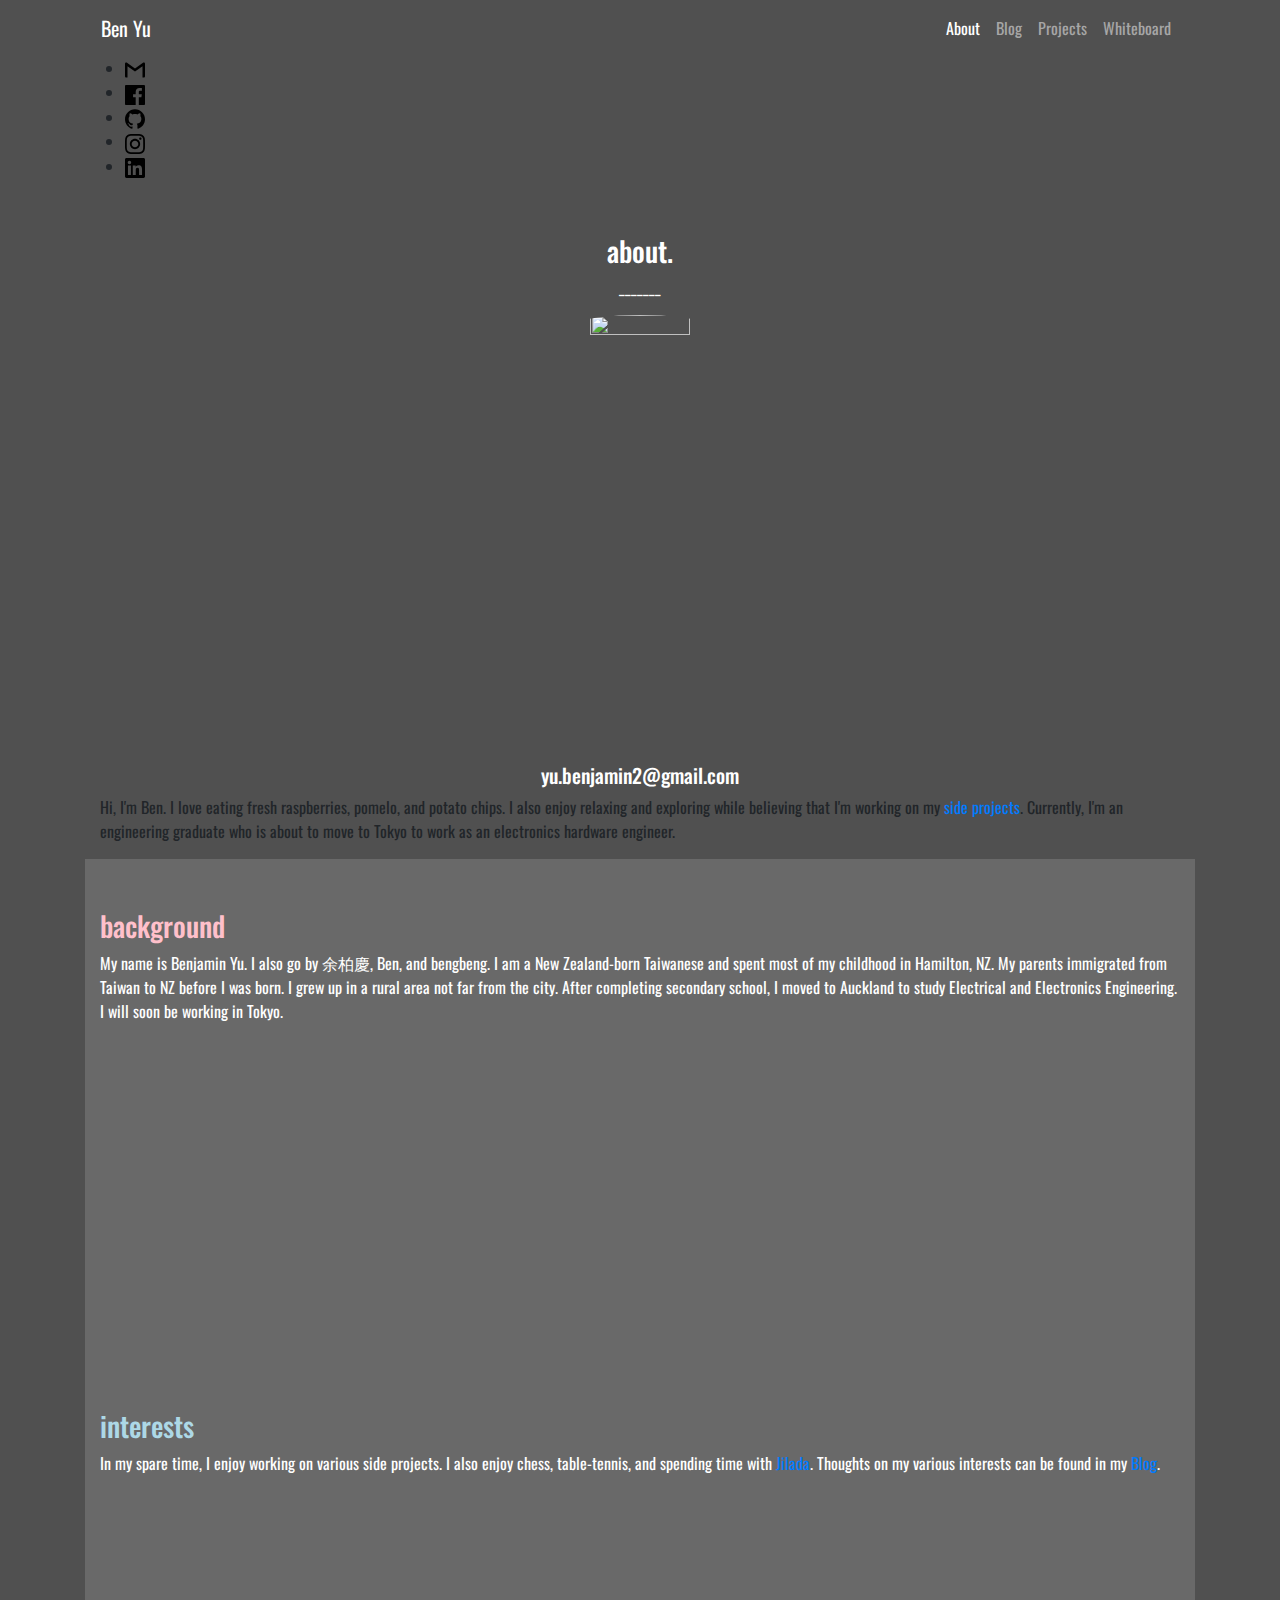
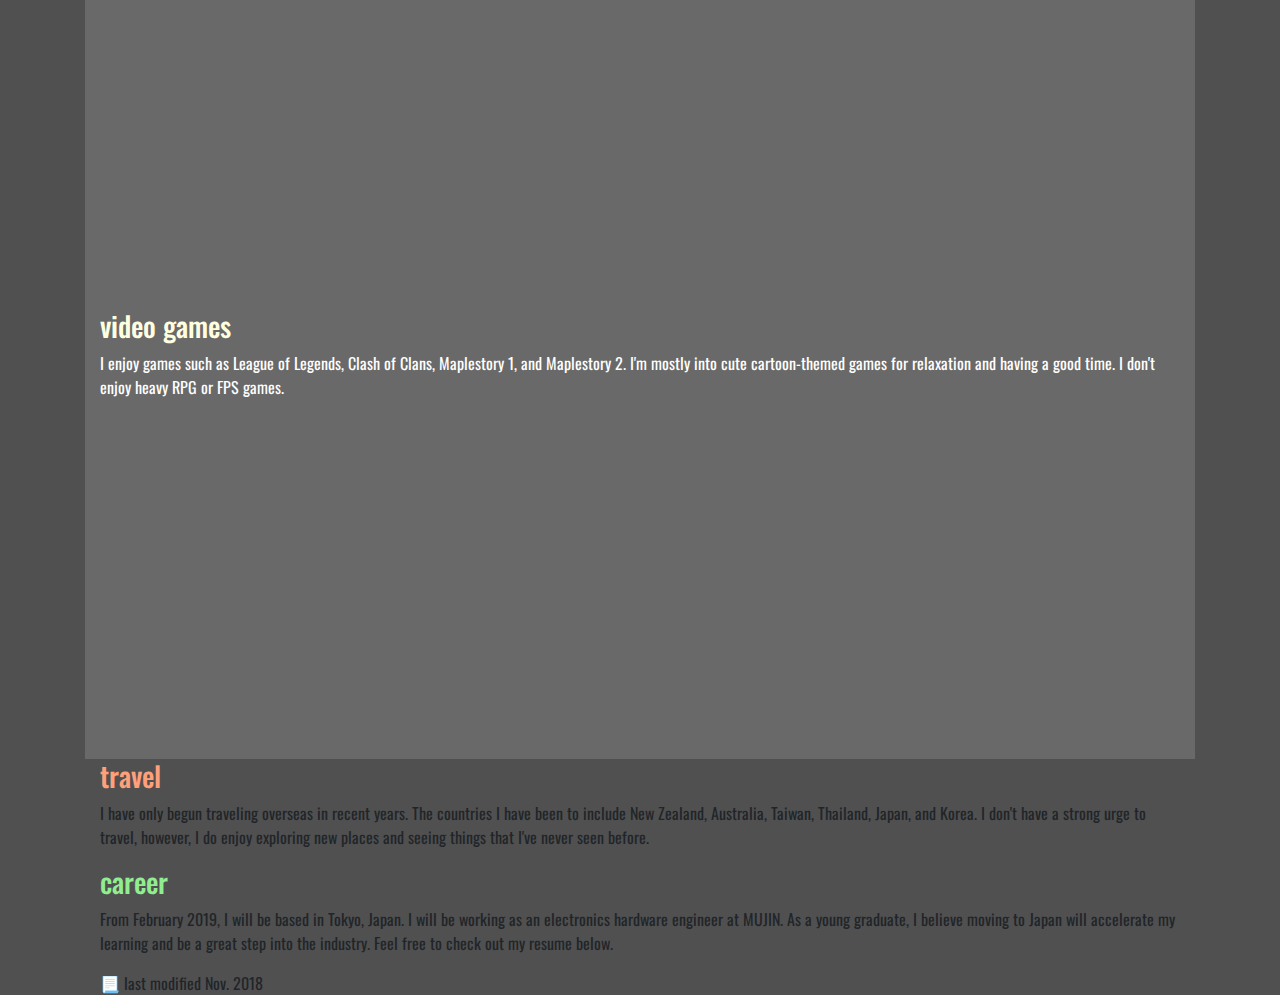
==== about.html @ 3e810396 "about.html updated, experimenting blog.html" ====
<!doctype html>
<html lang="en">
  <head>
    <title>Benjamin Yu</title>
    <!-- Required meta tags -->
    <meta charset="utf-8">
    <meta name="viewport" content="width=device-width, initial-scale=1, shrink-to-fit=no">
    <!-- Bootstrap CSS -->
    <link rel="stylesheet" href="https://maxcdn.bootstrapcdn.com/bootstrap/4.1.3/css/bootstrap.min.css"/>
<script src="https://ajax.googleapis.com/ajax/libs/jquery/3.3.1/jquery.min.js"></script>
    <script src="https://cdnjs.cloudflare.com/ajax/libs/popper.js/1.14.3/umd/popper.min.js"></script>

<script src="https://maxcdn.bootstrapcdn.com/bootstrap/4.1.3/js/bootstrap.min.js"></script>

    <!-- personal css-->
    <link rel="stylesheet" href="style.css">
    <!--personal js-->
    <script src="js/main.js" async></script>
    <!-- other javascript stuff-->
    <!-- add fonts -->
    <link href='https://fonts.googleapis.com/css?family=Oswald:400,300,700' rel='stylesheet' type='text/css'>
    <link href="https://fonts.googleapis.com/css?family=Roboto:300:400:700" rel="stylesheet">
  </head>

  <body>

    <!--This is my main nav bar-->
    <div class="container">
          <nav class="navbar navbar-expand-md bg-transparent navbar-dark">
              <a class="navbar-brand" id = "myBrand" href="index.html">Ben Yu</a>
              <button class="navbar-toggler" type="button" data-toggle="collapse" data-target="#collapsibleNavbar">
                <span class="navbar-toggler-icon"></span>
             </button>
            <div class="collapse navbar-collapse" id="collapsibleNavbar">
              <ul class="navbar-nav ml-auto">
                <li class="nav-item">
                  <a class="nav-link"  href="about.html" style="color: white;">About</a>
                </li>
                <li class="nav-item">
                  <a class="nav-link"  href="blog.html">Blog</a>
                </li>
                <li class="nav-item">
                  <a class="nav-link"  href="projects.html">Projects</a>
                </li>
                <li class="nav-item">
                  <a class="nav-link"  href="whiteboard.html">Whiteboard</a>
                </li> 
              </ul>
            </div> 
          </nav>  

    <section class="bottom-bar">
            <ul>
              <li>
                <a href="mailto:yu.benjamin2@gmail.com">
                    <img class="icon-images" src="imgs/gmail.svg">
                </a>
              </li>
              <li>
                <a href="https://www.facebook.com/benjamin.yu.58">
                    <img class="icon-images" src="imgs/facebook.svg">
                </a>
              </li>
              <li>
                <a href="https://github.com/nzbengbeng">
                  <img class="icon-images" src="imgs/github.svg">
                </a>
              </li>
              <li>
                <a href="https://www.instagram.com/nzbengbeng/">
                  <img class="icon-images" src="imgs/instagram.svg">
                </a>
              </li>
              <li>
                <a href="https://www.linkedin.com/in/benjamin-yu/">
                  <img class="icon-images" src="imgs/linkedin.svg">
                </a>
              </li>
            </ul>
          </section>
    <!--This is my intro text-->
    <div class="container" style="margin-top: 3rem;">
      <div class="row">
        <div class="col" align="center">
          <h1 ><h3 class="text-white">about.</h3></h1>
          <p class = "text-white">_______</p> 
        </div>
      </div>
      <div class="row">
        <div class="col" align="center">
              <img class="img-fluid rounded-circle" align="center" src="imgs/profile.png" width="100" height="100">
        </div>
      </div>
      <div class="row" style="padding-top:1rem;">
        <div class="col" align="center"> 
            <h5> <a style="color:white" href="mailto:yu.benjamin2@gmail.com">yu.benjamin2@gmail.com</a></h5>
        </div>
      </div>
      
      <div class="row">
        <div id="section0" class="container-fluid">
          <p> Hi, I'm Ben. I love eating fresh raspberries, pomelo, and potato chips. I also enjoy relaxing and exploring while believing that I'm working on my <a href="projects.html">side projects</a>. Currently, I'm an engineering graduate who is about to move to Tokyo to work as an electronics hardware engineer.
          </p>
        </div>
        <div id="section1" class="container-fluid">
          <h3 style="color:pink;">background</h3>
          <p> My name is Benjamin Yu. I also go by 余柏慶, Ben, and bengbeng. I am a New Zealand-born Taiwanese and spent most of my childhood in Hamilton, NZ. My parents immigrated from Taiwan to NZ before I was born. I grew up in a rural area not far from the city. After completing secondary school, I moved to Auckland to study Electrical and Electronics Engineering. I will soon be working in Tokyo.
          </p>
        </div>
        <div id="section2" class="container-fluid">
          <h3 style="color:lightblue">interests</h3>
          <p>In my spare time, I enjoy working on various side projects. I also enjoy chess, table-tennis, and spending time with <a href="https://jilaada.github.io/">Jilada</a>. Thoughts on my various interests can be found in my <a href="blog.html">Blog</a>. </p>
        </div>
        <div id="section3" class="container-fluid">
          <h3 style="color:lightyellow">video games</h3>
          <p>I enjoy games such as League of Legends, Clash of Clans, Maplestory 1, and Maplestory 2. I'm mostly into cute cartoon-themed games for relaxation and having a good time. I don't enjoy heavy RPG or FPS games.
        </div>
        <div id="section4" class="container-fluid">
          <h3 style="color:lightsalmon">travel</h3>
          <p>I have only begun traveling overseas in recent years. The countries I have been to include New Zealand, Australia, Taiwan, Thailand, Japan, and Korea. I don't have a strong urge to travel, however, I do enjoy exploring new places and seeing things that I've never seen before.</p>
        </div>
        <div id="section5" class="container-fluid">
          <h3 style="color:lightgreen">career</h3>
          <p>From February 2019, I will be based in Tokyo, Japan. I will be working as an electronics hardware engineer at MUJIN. As a young graduate, I believe moving to Japan will accelerate my learning and be a great step into the industry. Feel free to check out my resume below. </p>
          <div id="myresume"><a target="_blank" href="documents/resume2018.pdf"> 
            📃</a>  last modified Nov. 2018 </div>
        </div>
      </div>

          
     </div>
    </div>     
  </body>
</html>
---- style.css ----
.navbar a:hover{
  color: pink !important;
  text-decoration: underline
  border-bottom: 2px solid pink;
}

/* Animations */
@keyframes switch-text {
  0%  {opacity: 0;}
  50% {opacity: 1;}
  75% {opacity: 1;}
  100% {opacity: 0;}
}

#animate.run {
  animation: switch-text 2s 1;
  min-height: 13vmax;
  font-size: 3vmax;
}

.generated {
  color: pink;
  margin: 0;
  padding: 1vh 0 0 0;
  text-align: center;
  font-size: 5vmax;
  min-height: 6vmax;
}

body {
  background-repeat: no-repeat;
  background-size: cover;
  background-position: center top;
  background-color: #505050;
  font-family: 'Oswald', sans-serif !important;
}
  .navbar-inner {
    background:transparent;
  }
  .vertical{
    margin-top:15%;
  }
  .sidenav {
  height: 100%;
  width: 20%;
  position: fixed;
  z-index: 1;
  top: 0;
  left: 0;
  background-color: #CDCDCD;
  overflow-x: hidden;
  transition: 0.5s;
  padding-top: 60px;
}

.sidenav a {
  padding: 8px 8px 8px 32px;
  text-decoration: underline;
  font-size: 25px;
  color: grey !important;
  text-decoration-color: pink;
  display: block;
  transition: 0.3s;
}

.sidenav a:hover {
  color: white;
}

.sidenav .closebtn {
  position: absolute;
  top: 0;
  right: 25px;
  font-size: 36px;
  margin-left: 50px;
}
.rounded-circle {
    border-radius: 10%;
    min-width: 40%;
    min-height: 40%;
    max-width: 60%;
    max-height: 60%
}

.icon-images {
  width: 20px;
  height: auto;
  transition: transform 0.2s ease-out;
}

.icon-images:hover {
  transform: scale(1.5);
}

 body {
      position: relative; 
  }
  #section1 {padding-top:50px;height:500px;color: #fff; background-color: #696969;}
  #section2 {padding-top:50px;height:500px;color: #fff; background-color: #696969;}
  #section3 {padding-top:50px;height:500px;color: #fff; background-color: #696969;}
  #section41 {padding-top:50px;height:500px;color: #fff; background-color: #696969;}
  #section42 {padding-top:50px;height:500px;color: #fff; background-color: #696969;}
.navbar .brand, .navbar .nav > li > a:hover {
    color: pink;
}
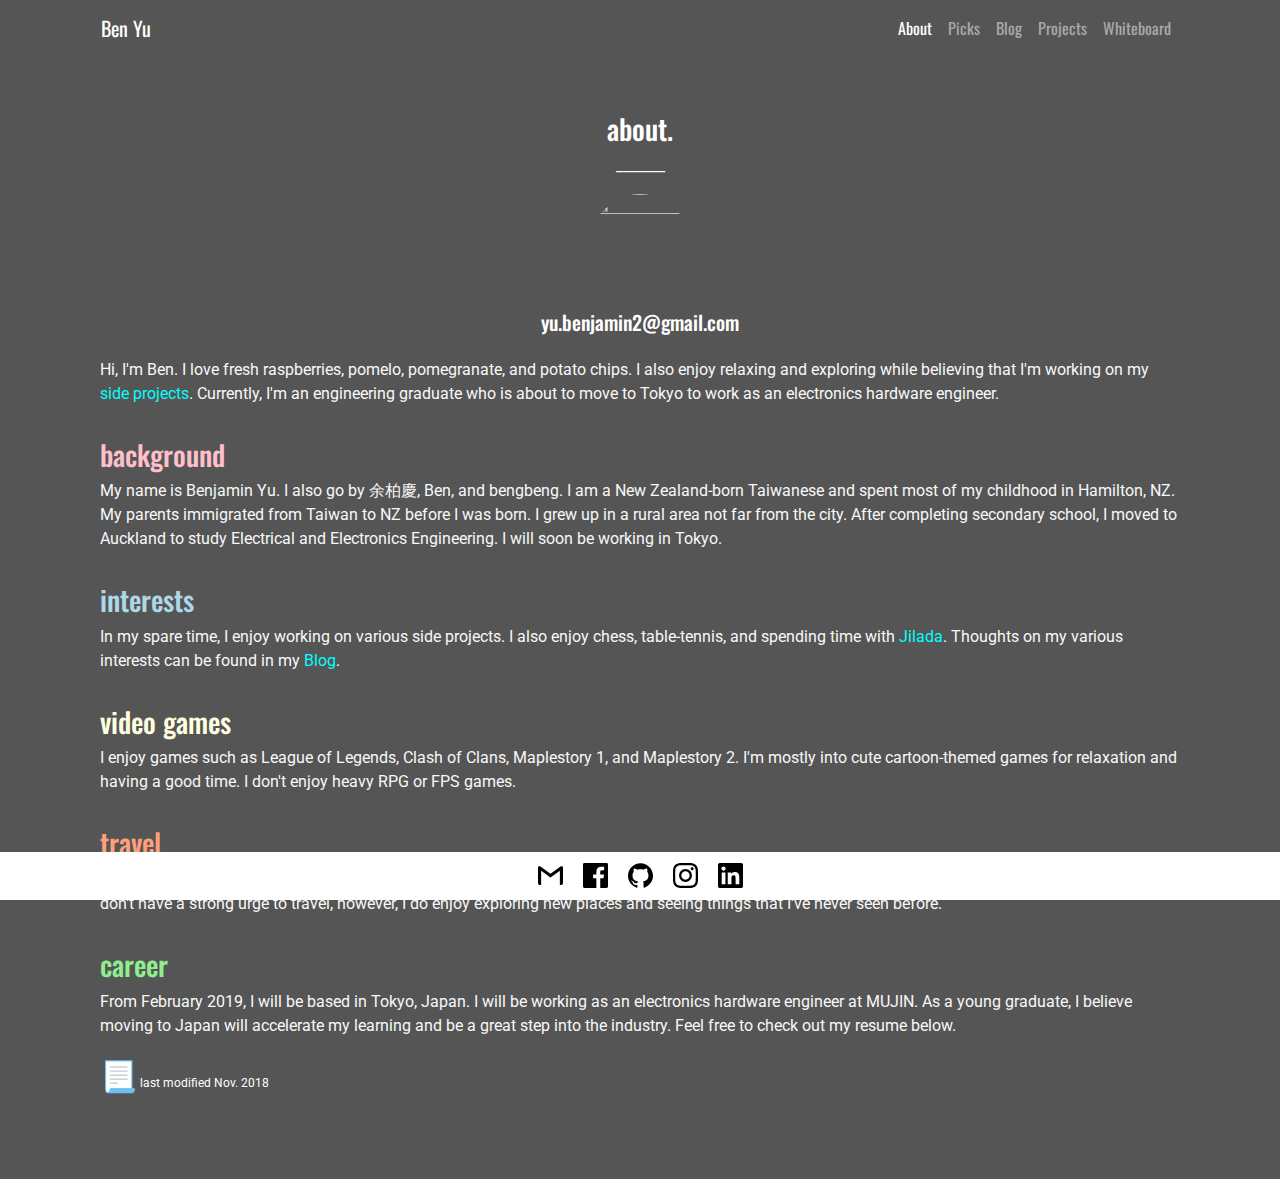
==== commit 4a5bbfec: "updated" ====
--- a/about.html
+++ b/about.html
@@ -1,7 +1,8 @@
 <!doctype html>
 <html lang="en">
   <head>
-    <title>Benjamin Yu</title>
+    <title>Benjamin Yu | about</title>
+    <link rel="shortcut icon" href="imgs/favicon.ico" type="image/x-icon">
     <!-- Required meta tags -->
     <meta charset="utf-8">
     <meta name="viewport" content="width=device-width, initial-scale=1, shrink-to-fit=no">
@@ -13,7 +14,7 @@
 <script src="https://maxcdn.bootstrapcdn.com/bootstrap/4.1.3/js/bootstrap.min.js"></script>
 
     <!-- personal css-->
-    <link rel="stylesheet" href="style.css">
+    <link rel="stylesheet" href="css/style.css">
     <!--personal js-->
     <script src="js/main.js" async></script>
     <!-- other javascript stuff-->
@@ -35,6 +36,9 @@
               <ul class="navbar-nav ml-auto">
                 <li class="nav-item">
                   <a class="nav-link"  href="about.html" style="color: white;">About</a>
+                </li>
+                <li class="nav-item">
+                  <a class="nav-link"  href="picks.html">Picks</a>
                 </li>
                 <li class="nav-item">
                   <a class="nav-link"  href="blog.html">Blog</a>
@@ -99,7 +103,7 @@
       
       <div class="row">
         <div id="section0" class="container-fluid">
-          <p> Hi, I'm Ben. I love eating fresh raspberries, pomelo, and potato chips. I also enjoy relaxing and exploring while believing that I'm working on my <a href="projects.html">side projects</a>. Currently, I'm an engineering graduate who is about to move to Tokyo to work as an electronics hardware engineer.
+          <p> Hi, I'm Ben. I love fresh raspberries, pomelo, pomegranate, and potato chips. I also enjoy relaxing and exploring while believing that I'm working on my <a href="projects.html">side projects</a>. Currently, I'm an engineering graduate who is about to move to Tokyo to work as an electronics hardware engineer.
           </p>
         </div>
         <div id="section1" class="container-fluid">
--- a/css/style.css
+++ b/css/style.css
@@ -0,0 +1,166 @@
+/*Variables*/
+:root {
+  --main-bg-color: #555555; 
+}
+
+body {
+  background-repeat: no-repeat;
+  background-size: cover;
+  background-position: center top;
+  background-color: var(--main-bg-color);
+  font-family: 'Oswald', sans-serif !important;
+  position: relative; 
+  margin: 0px;
+}
+p,small {
+  font-family: 'Roboto', sans-serif !important;
+  color: #F8F8F8 ;
+}
+a{
+  color: cyan;
+}
+a:hover {
+  color: white;
+  font-style: bold;
+  text-decoration: none;
+}
+.vertical{
+    margin-top:15%;
+}
+/*resume icon*/
+#myresume
+{
+  font-family: 'Roboto', sans-serif !important;
+  font-size:12px;
+}
+#myresume a
+{
+    font-size:30px;
+}
+/*MAIN NAV BAR*/
+/*remove border*/
+.navbar-toggler, .navbar-toggler,button.navbar-toggler {
+  outline: none;
+  box-shadow: none;
+  border-style: none;
+}
+.navbar-inner {
+  background:transparent;
+}
+.navbar a:hover{
+  color: cyan !important;
+  text-decoration: underline
+  border-bottom: 2px solid pink;
+}
+
+/*
+.navbar.center .navbar-inner {
+    text-align: center;
+}
+
+.navbar.center .navbar-inner .nav {
+    display:inline-block;
+    float: none;
+}*/
+
+/*Cool switch text css*/
+/* Animations */
+@keyframes switch-text {
+  0%  {opacity: 0;}
+  50% {opacity: 1;}
+  75% {opacity: 1;}
+  100% {opacity: 0;}
+}
+#animate.run {
+  animation: switch-text 2s 1;
+  min-height: 11vmax;
+  font-size: 4vmax;
+}
+.generated {
+  color: pink;
+  margin: 0;
+  padding: 1vh 0 0 0;
+  text-align: center;
+  font-size: 4vmax;
+  min-height: 5vmax;
+}
+/* Side nav not using anymore
+  .sidenav {
+  height: 100%;
+  width: 20%;
+  position: fixed;
+  z-index: 1;
+  top: 0;
+  left: 0;
+  background-color: #CDCDCD;
+  overflow-x: hidden;
+  transition: 0.5s;
+  padding-top: 60px;
+}
+
+.sidenav a {
+  padding: 8px 8px 8px 32px;
+  text-decoration: underline;
+  font-size: 25px;
+  color: grey !important;
+  text-decoration-color: pink;
+  display: block;
+  transition: 0.3s;
+}
+
+.sidenav a:hover {
+  color: white;
+}
+
+.sidenav .closebtn {
+  position: absolute;
+  top: 0;
+  right: 25px;
+  font-size: 36px;
+  margin-left: 50px;
+}
+.rounded-circle {
+    border-radius: 10%;
+    min-width: 40%;
+    min-height: 40%;
+    max-width: 60%;
+    max-height: 60%
+}
+*/
+
+/* Footer for ABOUT.HTML*/
+.bottom-bar li {
+  display: inline-block;
+  padding: 0 0.5rem;
+  vertical-align: middle;
+}
+.bottom-bar {
+  position: fixed;
+  background-color: white;
+  right: 0;
+  bottom: 0;
+  left: 0;
+  padding-right: 40px;
+  text-align: center;
+  opacity: 1;
+  /*height: var(--nav-height);*/
+  height: 3rem;
+}
+/*Icon images in the footer, maybe will put icons in other places in future*/
+.icon-images {
+  width: 25px;
+  height: auto;
+  transition: transform 0.2s ease-out;
+  margin-top: 0.7rem !important;
+}
+.icon-images:hover {
+  transform: scale(1.5);
+}
+/*sections for about.html, last section should have padding-bottom 5rem*/
+  #section0 {padding-top:1rem;color: #fff; background-color: var(--main-bg-color);}
+  #section1 {padding-top:1rem;color: #fff; background-color: var(--main-bg-color);}
+  #section2 {padding-top:1rem;color: #fff; background-color: var(--main-bg-color);}
+  #section3 {padding-top:1rem;color: #fff; background-color: var(--main-bg-color);}
+  #section4 {padding-top:1rem;color: #fff; background-color: var(--main-bg-color);}
+  #section5 {padding-top:1rem;padding-bottom:5rem;color: #fff; background-color: var(--main-bg-color);}
+
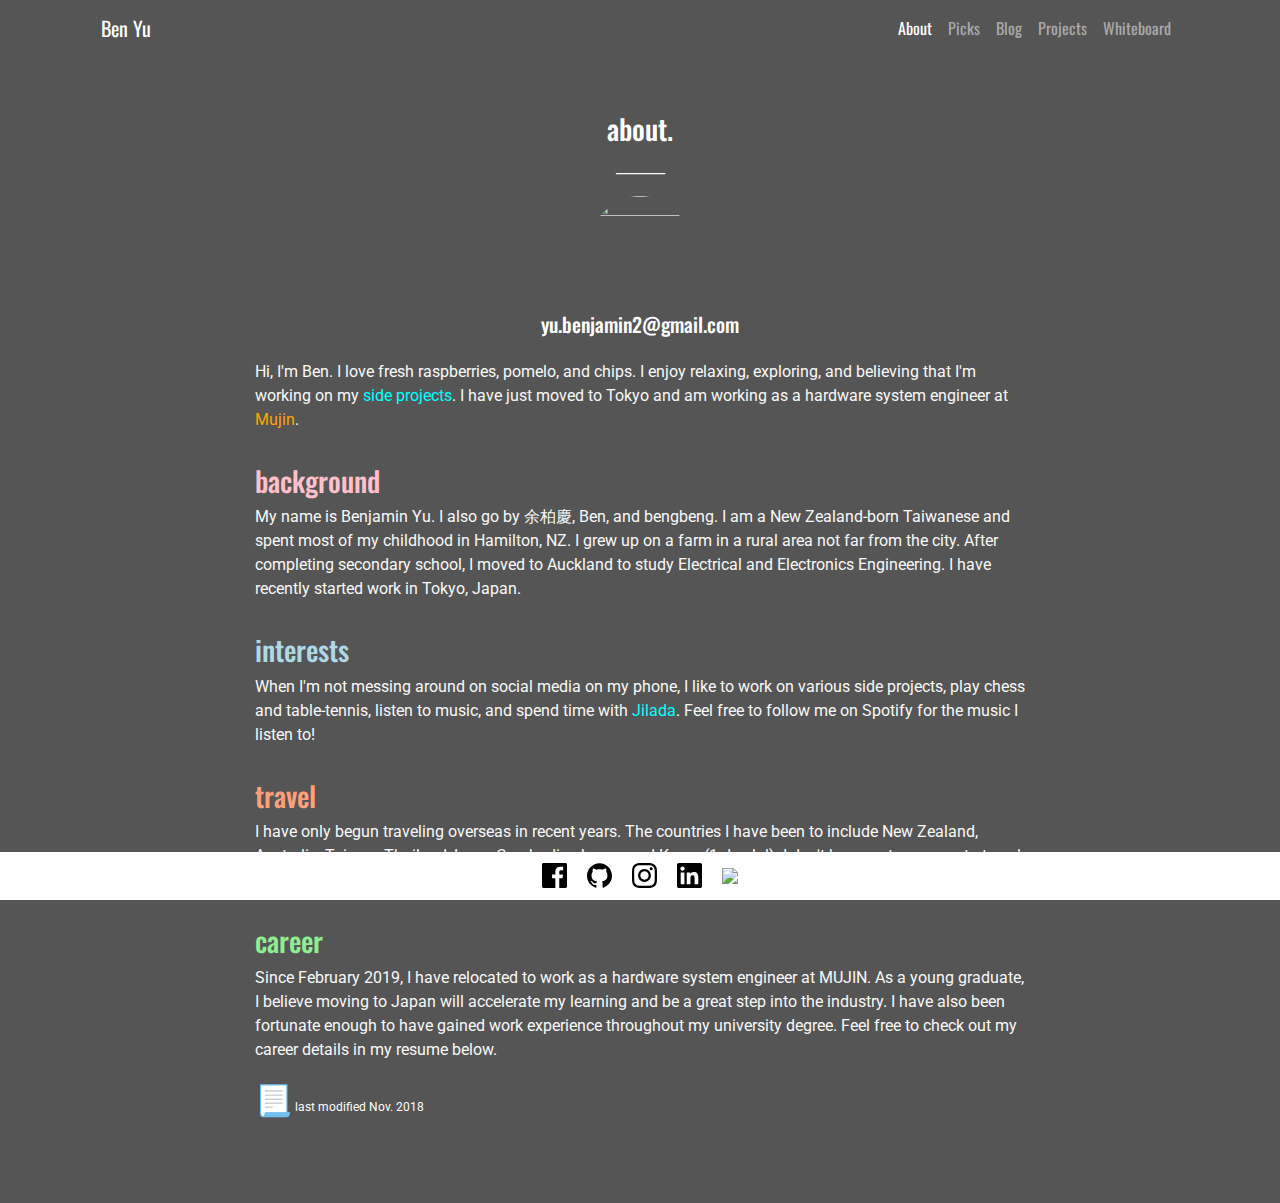
==== commit f32f846a: "april update" ====
--- a/about.html
+++ b/about.html
@@ -2,7 +2,7 @@
 <html lang="en">
   <head>
     <title>Benjamin Yu | about</title>
-    <link rel="shortcut icon" href="imgs/favicon.ico" type="image/x-icon">
+    <link rel="shortcut icon" href="imgs/favicon-about.ico" type="image/x-icon">
     <!-- Required meta tags -->
     <meta charset="utf-8">
     <meta name="viewport" content="width=device-width, initial-scale=1, shrink-to-fit=no">
@@ -56,11 +56,6 @@
     <section class="bottom-bar">
             <ul>
               <li>
-                <a href="mailto:yu.benjamin2@gmail.com">
-                    <img class="icon-images" src="imgs/gmail.svg">
-                </a>
-              </li>
-              <li>
                 <a href="https://www.facebook.com/benjamin.yu.58">
                     <img class="icon-images" src="imgs/facebook.svg">
                 </a>
@@ -78,6 +73,11 @@
               <li>
                 <a href="https://www.linkedin.com/in/benjamin-yu/">
                   <img class="icon-images" src="imgs/linkedin.svg">
+                </a>
+              </li>
+              <li>
+                <a href="https://open.spotify.com/user/11170068616?si=jTPdrYwvTfWDPnsP-sZ5Wg">
+                    <img class="icon-images" src="imgs/spotify.svg">
                 </a>
               </li>
             </ul>
@@ -103,29 +103,25 @@
       
       <div class="row">
         <div id="section0" class="container-fluid">
-          <p> Hi, I'm Ben. I love fresh raspberries, pomelo, pomegranate, and potato chips. I also enjoy relaxing and exploring while believing that I'm working on my <a href="projects.html">side projects</a>. Currently, I'm an engineering graduate who is about to move to Tokyo to work as an electronics hardware engineer.
+          <p> Hi, I'm Ben. I love fresh raspberries, pomelo, and chips. I enjoy relaxing, exploring, and believing that I'm working on my <a href="projects.html">side projects</a>. I have just moved to Tokyo and am working as a hardware system engineer at <a style="color:orange" href="https://mujin.co.jp/">Mujin</a>.
           </p>
         </div>
         <div id="section1" class="container-fluid">
           <h3 style="color:pink;">background</h3>
-          <p> My name is Benjamin Yu. I also go by 余柏慶, Ben, and bengbeng. I am a New Zealand-born Taiwanese and spent most of my childhood in Hamilton, NZ. My parents immigrated from Taiwan to NZ before I was born. I grew up in a rural area not far from the city. After completing secondary school, I moved to Auckland to study Electrical and Electronics Engineering. I will soon be working in Tokyo.
+          <p> My name is Benjamin Yu. I also go by 余柏慶, Ben, and bengbeng. I am a New Zealand-born Taiwanese and spent most of my childhood in Hamilton, NZ. I grew up on a farm in a rural area not far from the city. After completing secondary school, I moved to Auckland to study Electrical and Electronics Engineering. I have recently started work in Tokyo, Japan.
           </p>
         </div>
         <div id="section2" class="container-fluid">
           <h3 style="color:lightblue">interests</h3>
-          <p>In my spare time, I enjoy working on various side projects. I also enjoy chess, table-tennis, and spending time with <a href="https://jilaada.github.io/">Jilada</a>. Thoughts on my various interests can be found in my <a href="blog.html">Blog</a>. </p>
-        </div>
-        <div id="section3" class="container-fluid">
-          <h3 style="color:lightyellow">video games</h3>
-          <p>I enjoy games such as League of Legends, Clash of Clans, Maplestory 1, and Maplestory 2. I'm mostly into cute cartoon-themed games for relaxation and having a good time. I don't enjoy heavy RPG or FPS games.
+          <p>When I'm not messing around on social media on my phone, I like to work on various side projects, play chess and table-tennis, listen to music, and spend time with <a href="https://jilaada.github.io/">Jilada</a>. Feel free to follow me on Spotify for the music I listen to!</p>
         </div>
         <div id="section4" class="container-fluid">
           <h3 style="color:lightsalmon">travel</h3>
-          <p>I have only begun traveling overseas in recent years. The countries I have been to include New Zealand, Australia, Taiwan, Thailand, Japan, and Korea. I don't have a strong urge to travel, however, I do enjoy exploring new places and seeing things that I've never seen before.</p>
+          <p>I have only begun traveling overseas in recent years. The countries I have been to include New Zealand, Australia, Taiwan, Thailand, Laos, Cambodia, Japan, and Korea (1-day lol). I don't have a strong urge to travel, however, I do enjoy exploring new places and seeing things that I've never seen before.</p>
         </div>
         <div id="section5" class="container-fluid">
           <h3 style="color:lightgreen">career</h3>
-          <p>From February 2019, I will be based in Tokyo, Japan. I will be working as an electronics hardware engineer at MUJIN. As a young graduate, I believe moving to Japan will accelerate my learning and be a great step into the industry. Feel free to check out my resume below. </p>
+          <p>Since February 2019, I have relocated to work as a hardware system engineer at MUJIN. As a young graduate, I believe moving to Japan will accelerate my learning and be a great step into the industry. I have also been fortunate enough to have gained work experience throughout my university degree. Feel free to check out my career details in my resume below. </p>
           <div id="myresume"><a target="_blank" href="documents/resume2018.pdf"> 
             📃</a>  last modified Nov. 2018 </div>
         </div>
--- a/css/style.css
+++ b/css/style.css
@@ -15,6 +15,7 @@
 p,small {
   font-family: 'Roboto', sans-serif !important;
   color: #F8F8F8 ;
+  display:inline-block
 }
 a{
   color: cyan;
@@ -40,6 +41,7 @@
 /*MAIN NAV BAR*/
 /*remove border*/
 .navbar-toggler, .navbar-toggler,button.navbar-toggler {
+  max-width: 50em;
   outline: none;
   box-shadow: none;
   border-style: none;
@@ -51,6 +53,18 @@
   color: cyan !important;
   text-decoration: underline
   border-bottom: 2px solid pink;
+}
+.preview{
+  color: white !important;
+  list-style-type: none;
+}
+.preview a:hover{
+  color: cyan !important;
+  cursor: pointer;
+  list-style-type: none;
+}/*blog.html*/
+.collapse, .in{
+  display: inline-block; text-align: left;  
 }
 
 /*
@@ -84,6 +98,7 @@
   font-size: 4vmax;
   min-height: 5vmax;
 }
+
 /* Side nav not using anymore
   .sidenav {
   height: 100%;
@@ -162,5 +177,9 @@
   #section2 {padding-top:1rem;color: #fff; background-color: var(--main-bg-color);}
   #section3 {padding-top:1rem;color: #fff; background-color: var(--main-bg-color);}
   #section4 {padding-top:1rem;color: #fff; background-color: var(--main-bg-color);}
+  #section6 {padding-top:1rem;color: #fff; background-color: var(--main-bg-color);}
   #section5 {padding-top:1rem;padding-bottom:5rem;color: #fff; background-color: var(--main-bg-color);}
+.container-fluid {
+  max-width: 50em !important;
+}
 
